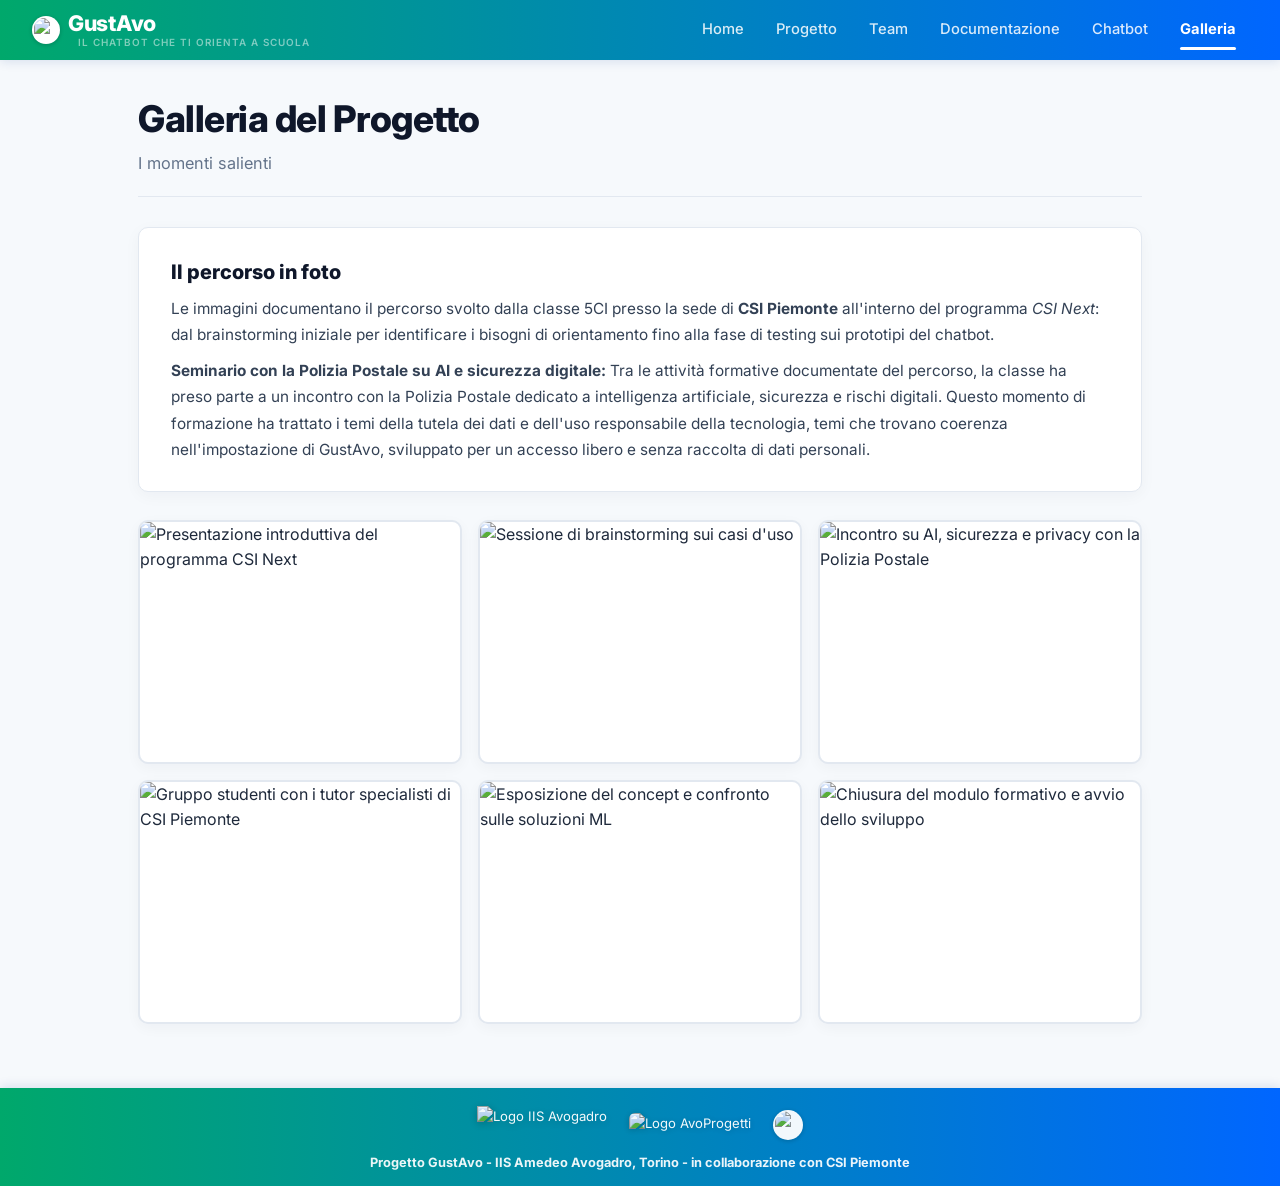
==== galleria.html @ 9d142e0d "aggiustamenti" ====
<!DOCTYPE html>
<html lang="it">

<head>
    <meta charset="UTF-8">
    <meta name="viewport" content="width=device-width, initial-scale=1.0">
    <title>Galleria — GustAvo · IIS Avogadro</title>
    <link rel="preconnect" href="https://fonts.googleapis.com">
    <link rel="preconnect" href="https://fonts.gstatic.com" crossorigin>
    <link href="https://fonts.googleapis.com/css2?family=Inter:wght@400;500;600;700;800&display=swap" rel="stylesheet">
    <link rel="icon" type="image/png" href="assets/img/gustavo_icon.png">
    <link rel="apple-touch-icon" href="assets/img/gustavo_icon.png">
    <link rel="stylesheet" href="assets/css/style.css?v=2.2">
    <script src="assets/js/main.js" defer></script>
</head>

<body>

    <!-- NAVBAR UFFICIALE GUSTAVO -->
    <header>
        <nav class="navbar">
            <a href="index.html" class="logo-link">
                <img src="assets/img/gustavo_icon.png" alt="Logo GustAvo" class="nav-logo-icon">
                <span class="logo-testo">
                    <span class="logo-nome">GustAvo</span>
                    <span class="logo-motto">Il chatbot che ti orienta a scuola</span>
                </span>
            </a>

            <ul class="nav-links">
                <li><a href="index.html">Home</a></li>
                <li><a href="progetto.html">Progetto</a></li>
                <li><a href="team.html">Team</a></li>
                <li><a href="documentazione.html">Documentazione</a></li>
                <li><a href="chatbot.html">Chatbot</a></li>
                <li><a href="galleria.html" class="active">Galleria</a></li>
            </ul>

            <button class="hamburger" id="hamburger" aria-label="Menu di navigazione" aria-expanded="false">
                <span></span><span></span><span></span>
            </button>
        </nav>

        <!-- MENU MOBILE TOUCH-FRIENDLY -->
        <nav class="nav-mobile" id="navMobile" aria-hidden="true">
            <a href="index.html">Home</a>
            <a href="progetto.html">Progetto</a>
            <a href="team.html">Team</a>
            <a href="documentazione.html">Documentazione</a>
            <a href="chatbot.html">Chatbot</a>
            <a href="galleria.html" class="active">Galleria</a>
        </nav>
    </header>

    <!-- MAIN CONTENT -->
    <main class="page-wrapper">
        <div class="container">

            <header class="page-header">
                <h1 class="titolo-pagina">Galleria del Progetto</h1>
                <p class="sottotitolo">
                    I momenti salienti 
                </p>
            </header>

            <!-- CONTESTO: CSI E POLIZIA POSTALE -->
            <section class="gallery-intro-box card-panel">
                <h2>Il percorso in foto</h2>
                <p>
                    Le immagini documentano il percorso svolto dalla classe 5CI presso la sede di <strong>CSI
                        Piemonte</strong> all'interno del programma <em>CSI Next</em>: dal brainstorming iniziale per
                    identificare i bisogni di orientamento fino alla fase di testing sui prototipi del chatbot.
                </p>
                <p>
                    <strong>Seminario con la Polizia Postale su AI e sicurezza digitale:</strong> Tra le attività
                    formative documentate del percorso, la classe ha preso parte a un incontro con la Polizia Postale
                    dedicato a intelligenza artificiale, sicurezza e rischi digitali. Questo momento di formazione ha
                    trattato i temi della tutela dei dati e dell'uso responsabile della tecnologia, temi che trovano
                    coerenza nell'impostazione di GustAvo, sviluppato per un accesso libero e senza raccolta di dati
                    personali.
                </p>
            </section>

            <!-- GRIGLIA FOTO CON LIGHTBOX -->  
            <section class="gallery-editorial-grid">
                <article class="gallery-card">
                    <img src="assets/img/galleria/foto_galleria_1.jpg"
                        alt="Presentazione introduttiva del programma CSI Next" loading="lazy">

                </article>

                <article class="gallery-card">
                    <img src="assets/img/galleria/foto_galleria_2.jpg" alt="Sessione di brainstorming sui casi d'uso"
                        loading="lazy">

                </article>

                <article class="gallery-card">
                    <img src="assets/img/galleria/foto_galleria_3.jpg"
                        alt="Incontro su AI, sicurezza e privacy con la Polizia Postale" loading="lazy">

                </article>

                <article class="gallery-card">
                    <img src="assets/img/galleria/foto_galleria_4.jpg"
                        alt="Gruppo studenti con i tutor specialisti di CSI Piemonte" loading="lazy">

                </article>

                <article class="gallery-card">
                    <img src="assets/img/galleria/foto_galleria_5.jpg"
                        alt="Esposizione del concept e confronto sulle soluzioni ML" loading="lazy">

                </article>

                <article class="gallery-card">
                    <img src="assets/img/galleria/foto_galleria_6.jpg"
                        alt="Chiusura del modulo formativo e avvio dello sviluppo" loading="lazy">

                </article>
            </section>

        </div>
    </main>

    <!-- LIGHTBOX MODAL -->
    <div class="lightbox-modal" id="lightbox" role="dialog" aria-modal="true" aria-label="Visualizzatore immagini">
        <button class="lightbox-close-btn" id="lightboxClose" aria-label="Chiudi visualizzatore">&times;</button>
        <img id="lightboxImg" src="" alt="Foto ingrandita">
    </div>

    <!-- FOOTER ISTITUZIONALE CON LOGHI UFFICIALI -->
    <footer class="footer">
        <div class="container footer-container">
            <div class="footer-logos">
                <a href="https://www.itisavogadro.it" target="_blank" rel="noopener noreferrer" class="footer-logo-link"
                    title="Istituto Tecnico Amedeo Avogadro — Torino">
                    <img src="assets/img/logo_avogadro.png" alt="Logo IIS Avogadro" class="footer-logo-avo">
                </a>
                <a href="https://avoprogetti.it" target="_blank" rel="noopener noreferrer" class="footer-logo-link"
                    title="Piattaforma AvoProgetti">
                    <img src="assets/img/logo_avoprogetti.jpeg" alt="Logo AvoProgetti" class="footer-logo-avoprogetti">
                </a>
                <a href="index.html" class="footer-logo-link" title="GustAvo Chatbot">
                    <img src="assets/img/gustavo_icon.png" alt="Logo GustAvo" class="footer-logo-gustavo">
                </a>
            </div>

            <div class="footer-info">
                <p class="footer-credits">
                    <strong>
                        Progetto GustAvo - IIS Amedeo Avogadro, Torino - in collaborazione con CSI Piemonte
                    </strong>
                </p>
            </div>
        </div>
    </footer>

</body>

</html>
---- assets/css/style.css ----
/* ==========================================================================
   GustAvo — Portale Ufficiale del Progetto
   IIS Amedeo Avogadro, Torino · Classe 5CI
   Design editoriale, moderno, tecnologico e autentico
   ========================================================================== */

/* --------------------------------------------------------------------------
   1. Reset & Setup Globale
   -------------------------------------------------------------------------- */
*,
*::before,
*::after {
    box-sizing: border-box;
    margin: 0;
    padding: 0;
    -webkit-user-select: none;
    -moz-user-select: none;
    -ms-user-select: none;
    user-select: none;
    -webkit-tap-highlight-color: transparent;
}

::selection {
    background: transparent;
    color: inherit;
}

::-moz-selection {
    background: transparent;
    color: inherit;
}

html {
    font-size: 16px;
    scroll-behavior: smooth;
    -webkit-font-smoothing: antialiased;
    /* clip invece di hidden: evita scrollbar orizzontale senza rompere position:sticky */
    overflow-x: clip;
}

body {
    font-family: "Inter", -apple-system, BlinkMacSystemFont, "Segoe UI", Roboto, sans-serif;
    background-color: #f6f9fc;
    color: #1e293b;
    line-height: 1.6;
    min-height: 100vh;
    display: flex;
    flex-direction: column;
    width: 100%;
}

main {
    flex: 1;
    width: 100%;
}

a,
[role="link"] {
    color: inherit;
    text-decoration: none;
    cursor: pointer;
    -webkit-user-select: none;
    user-select: none;
}

img {
    display: block;
    max-width: 100%;
    height: auto;
    -webkit-user-drag: none;
    -webkit-user-select: none;
    user-select: none;
}

/* --------------------------------------------------------------------------
   2. Variabili & Palette dell'Avogadro
   -------------------------------------------------------------------------- */
:root {
    --brand-green: #00a86b;
    --brand-blue: #0066ff;
    --brand-dark: #0f172a;
    --brand-gradient: linear-gradient(90deg, #00a86b 0%, #0066ff 100%);

    --bg-page: #f8fafc;
    --bg-surface: #ffffff;
    --border-subtle: #e2e8f0;
    --border-card: #cbd5e1;

    --text-heading: #0f172a;
    --text-body: #334155;
    --text-muted: #64748b;

    --max-w: 1060px;
    --radius-sm: 6px;
    --radius-md: 10px;
    --radius-lg: 16px;
    --nav-height: 60px;
}

/* --------------------------------------------------------------------------
   3. Layout & Contenitori
   -------------------------------------------------------------------------- */
.container {
    width: 100%;
    max-width: var(--max-w);
    margin: 0 auto;
    padding: 0 28px;
}

.page-wrapper {
    padding: 36px 0 64px;
}

.page-header {
    margin-bottom: 30px;
    padding-bottom: 20px;
    border-bottom: 1px solid var(--border-subtle);
}

.titolo-pagina {
    font-size: clamp(1.75rem, 3vw, 2.3rem);
    font-weight: 800;
    letter-spacing: -0.5px;
    line-height: 1.25;
    color: var(--text-heading);
    margin-bottom: 8px;
}

.sottotitolo {
    font-size: 1.02rem;
    color: var(--text-muted);
    max-width: 680px;
    line-height: 1.6;
}

/* --------------------------------------------------------------------------
   4. Navbar
   -------------------------------------------------------------------------- */
/* Sticky wrapper — applicato solo all'header principale del sito */
body>header {
    position: sticky;
    top: 0;
    z-index: 1000;
    width: 100%;
}

.navbar {
    width: 100%;
    height: var(--nav-height);
    background: var(--brand-gradient);
    padding: 0 32px;
    display: flex;
    align-items: center;
    justify-content: space-between;
    box-shadow: 0 2px 10px rgba(0, 50, 140, 0.12);
}

.logo-link {
    font-weight: 800;
    font-size: 1.35rem;
    color: #ffffff;
    letter-spacing: -0.3px;
    text-decoration: none;
    display: inline-flex;
    align-items: center;
    gap: 8px;   
}

.nav-logo-icon {
    width: 28px;
    height: 28px;
    border-radius: 50%;
    object-fit: cover;
    background: #ffffff;
    padding: 1.5px;
    box-shadow: 0 1px 4px rgba(0, 0, 0, 0.2);
}

.logo-testo {
    display: flex;
    flex-direction: column;
    justify-content: center;
    line-height: 1;
}

.logo-nome {
    font-size: 1.35rem;
    font-weight: 800;
    letter-spacing: -0.3px;
    line-height: 1.05;
}

.logo-motto {
    margin-left: 10px;
    margin-top: 3px;
    font-size: 0.62rem;
    font-weight: 600;   
    letter-spacing: 1px;
    line-height: 1;
    text-transform: uppercase;
    color: rgba(243, 250, 245, 0.52);
    white-space: nowrap;
}
.nav-links {
    list-style: none;
    display: flex;
    align-items: center;
    gap: 8px;
    height: 100%;
}

.nav-links li {
    height: 100%;
    display: flex;
    align-items: center;
}

.nav-links a {
    position: relative;
    color: rgba(255, 255, 255, 0.85);
    font-size: 0.92rem;
    font-weight: 500;
    padding: 0 12px;
    height: 100%;
    display: flex;
    align-items: center;
    transition: color 160ms ease;
    text-decoration: none;
}

.nav-links a:hover {
    color: #ffffff;
}

/* Barra animata sotto le voci dell'header (compare piano piano) */
.nav-links a::after {
    content: "";
    position: absolute;
    bottom: 10px;
    left: 12px;
    right: 12px;
    height: 3px;
    background-color: #ffffff;
    border-radius: 2px;
    transform: scaleX(0);
    transform-origin: center;
    opacity: 0;
    transition: transform 0.32s cubic-bezier(0.25, 1, 0.5, 1), opacity 0.25s ease;
}

.nav-links a:hover::after {
    transform: scaleX(1);
    opacity: 0.75;
}

/* Pagina attiva: compare piano piano con animazione fluida */
.nav-links a.active {
    color: #ffffff;
    font-weight: 700;
}

.nav-links a.active::after {
    transform: scaleX(1);
    opacity: 1;
    animation: navUnderlineGrow 0.4s cubic-bezier(0.25, 1, 0.5, 1) forwards;
}

@keyframes navUnderlineGrow {
    0% {
        transform: scaleX(0);
        opacity: 0;
    }

    100% {
        transform: scaleX(1);
        opacity: 1;
    }
}

/* Hamburger */
.hamburger {
    display: none;
    flex-direction: column;
    justify-content: center;
    gap: 5px;
    width: 32px;
    height: 32px;
    background: none;
    border: none;
    cursor: pointer;
    padding: 2px;
}

.hamburger span {
    display: block;
    width: 22px;
    height: 2px;
    background: #ffffff;
    border-radius: 2px;
    transition: transform 220ms ease, opacity 220ms ease;
}

.hamburger.aperto span:nth-child(1) {
    transform: translateY(7px) rotate(45deg);
}

.hamburger.aperto span:nth-child(2) {
    opacity: 0;
}

.hamburger.aperto span:nth-child(3) {
    transform: translateY(-7px) rotate(-45deg);
}

.nav-mobile {
    display: none;
    flex-direction: column;
    background: linear-gradient(160deg, #009e64, #0059de);
    padding: 8px 16px 16px;
    position: absolute;
    top: 100%;
    left: 0;
    right: 0;
    width: 100%;
    z-index: 1001;
    box-shadow: 0 14px 28px rgba(0, 30, 80, 0.25);
}

.nav-mobile.visibile {
    display: flex;
}

.nav-mobile a {
    padding: 12px 18px;
    font-size: 0.95rem;
    font-weight: 500;
    color: rgba(255, 255, 255, 0.9);
    border-radius: 4px;
    margin-bottom: 2px;
    text-decoration: none;
    display: block;
}

.nav-mobile a.active {
    color: #ffffff;
    font-weight: 700;
    text-decoration: underline;
    text-underline-offset: 6px;
    text-decoration-thickness: 2px;
    background: transparent;
}

/* --------------------------------------------------------------------------
   5. Pulsanti
   -------------------------------------------------------------------------- */
.btn {
    display: inline-flex;
    align-items: center;
    justify-content: center;
    gap: 8px;
    padding: 11px 24px;
    border-radius: var(--radius-sm);
    font-size: 0.92rem;
    font-weight: 600;
    cursor: pointer;
    transition: box-shadow 0.3s cubic-bezier(0.2, 0.8, 0.2, 1),
        filter 0.25s ease,
        border-color 0.25s ease,
        background 0.25s ease;
    border: none;
    text-decoration: none;
    position: relative;
}

.btn:hover {
    /* Nessun movimento/saltello */
    transform: none;
}

.btn-primario {
    background: var(--brand-gradient);
    color: #ffffff;
    box-shadow: 0 4px 14px rgba(0, 102, 255, 0.24);
}

.btn-primario:hover {
    box-shadow: 0 12px 28px rgba(0, 80, 220, 0.38);
    filter: brightness(1.06) contrast(1.02);
}

.btn-bordo {
    background: #ffffff;
    color: var(--text-heading);
    border: 2px solid var(--border-card);
    box-shadow: 0 2px 6px rgba(0, 20, 60, 0.04);
}

.btn-bordo:hover {
    border-color: transparent;
    background: linear-gradient(#ffffff, #ffffff) padding-box, var(--brand-gradient) border-box;
    box-shadow: 0 10px 24px rgba(0, 50, 140, 0.16);
    color: var(--text-heading);
}

.btn-group {
    display: flex;
    flex-wrap: wrap;
    align-items: center;
    gap: 12px;
}

/* --------------------------------------------------------------------------
   6. Homepage: Hero Editoriale & Layout Asimmetrico
   -------------------------------------------------------------------------- */
.hero-editorial {
    padding: 48px 0 56px;
}

.hero-grid {
    display: grid;
    grid-template-columns: 1.05fr 0.95fr;
    gap: 40px;
    align-items: center;
}

.hero-title {
    font-size: clamp(2.3rem, 4.4vw, 3.3rem);
    font-weight: 800;
    letter-spacing: -1.3px;
    line-height: 1.12;
    color: var(--text-heading);
    margin-bottom: 8px;
}

.hero-subtitle {
    font-size: clamp(1.08rem, 2.2vw, 1.32rem);
    font-weight: 700;
    color: var(--brand-blue);
    margin-bottom: 16px;
    letter-spacing: -0.2px;
}

.hero-brand-name {
    background: var(--brand-gradient);
    -webkit-background-clip: text;
    background-clip: text;
    -webkit-text-fill-color: transparent;
    display: inline-block;
}

.hero-lead {
    font-size: 1.08rem;
    color: var(--text-body);
    line-height: 1.7;
    margin-bottom: 28px;
    max-width: 520px;
}

/* Link al sito della scuola dentro il testo dell'hero */

.link-scuola {
    color: var(--text-heading);
    font-weight: 700;
    text-decoration: none;
    padding: 0 4px;
    margin: 0 -4px;
    border-radius: 5px;

    /* sottolineatura con il gradiente del brand */
    background-image: var(--brand-gradient);
    background-repeat: no-repeat;
    background-position: 0 100%;
    background-size: 100% 3px;

    -webkit-box-decoration-break: clone;
    box-decoration-break: clone;
    transition: background-size 0.35s cubic-bezier(0.25, 1, 0.5, 1),
        color 0.25s ease;
}



.link-scuola:hover,
.link-scuola:focus-visible {
    background-size: 100% 100%;
    color: #ffffff;
    outline: none;
}

/* Composizione Visiva Fotografica Sovrapposta & Leggermente Inclinata (Senza Saltelli) */
.hero-composition {
    position: relative;
    width: 100%;
    min-height: 415px;
    margin: 10px 0;
}

.hero-photo {
    position: absolute;
    width: 84%;
    border-radius: var(--radius-md);
    overflow: hidden;
    background: #ffffff;
    padding: 3.5px;
    box-shadow: 0 10px 28px rgba(0, 30, 80, 0.14);
    cursor: pointer;
    transition: box-shadow 0.3s cubic-bezier(0.2, 0.8, 0.2, 1),
        z-index 0.2s ease;
}

/* Sfumatura del bordino identica all'header */
.hero-photo::before {
    content: '';
    position: absolute;
    inset: 0;
    border-radius: var(--radius-md);
    background: var(--brand-gradient);
    opacity: 0;
    transition: opacity 0.35s ease;
    z-index: 1;
}

/* Prima foto: in alto a sinistra, inclinata di -2.5 gradi */
.hero-photo:nth-child(1) {
    top: 0;
    left: 0;
    z-index: 1;
    transform: rotate(-2.5deg);
}

/* Seconda foto: in basso a destra, sovrapposta leggermente, inclinata di +2 gradi */
.hero-photo:nth-child(2) {
    bottom: 0;
    right: 0;
    z-index: 2;
    transform: rotate(2deg);
}

/* Al passaggio del mouse: NESSUN MOVIMENTO/SALTELLO.
   Feedback visivo raffinato: primo piano immediato, bordino con la sfumatura
   esatta dell'header (var(--brand-gradient)), ombra profonda e maggiore luminosità/nitidezza */
.hero-photo:hover {
    z-index: 10;
    box-shadow: 0 20px 46px rgba(0, 40, 100, 0.22);
}

.hero-photo:hover::before {
    opacity: 1;
}

.hero-photo img {
    position: relative;
    z-index: 2;
    width: 100%;
    aspect-ratio: 16 / 10;
    height: auto;
    object-fit: cover;
    object-position: center;
    display: block;
    border-radius: calc(var(--radius-md) - 3.5px);
    transition: filter 0.35s ease;
}

.hero-photo:hover img {
    filter: brightness(1.04) contrast(1.02);
}

/* --------------------------------------------------------------------------
   7. Homepage: Sezioni Modulari & Visuali (Zero Muri di Testo)
   -------------------------------------------------------------------------- */
.home-modular-section {
    padding: 38px 0;
}

.home-section-header {
    margin-bottom: 24px;
}

.home-section-title {
    font-size: clamp(1.4rem, 2.5vw, 1.85rem);
    font-weight: 800;
    color: var(--text-heading);
    letter-spacing: -0.4px;
    margin-bottom: 8px;
}

.home-section-subtitle {
    font-size: 0.98rem;
    color: var(--text-muted);
    max-width: 660px;
    line-height: 1.6;
}

/* Badge & Pill Tag Universale */
.badge-pill {
    display: inline-flex;
    align-items: center;
    gap: 6px;
    padding: 4px 12px;
    border-radius: 20px;
    font-size: 0.72rem;
    font-weight: 700;
    text-transform: uppercase;
    letter-spacing: 0.6px;
    background: rgba(0, 102, 255, 0.08);
    color: var(--brand-blue);
    margin-bottom: 8px;
    width: fit-content;
}

/* Quick Highlights Bar in Home */
.home-highlights-section {
    padding: 0 0 54px;
}

/* Sezioni di Contenuto Universali */
.content-section {
    margin-top: 50px;
}

.section-header {
    margin-bottom: 24px;
}

.section-title {
    font-size: clamp(1.4rem, 2.5vw, 1.85rem);
    font-weight: 800;
    color: var(--text-heading);
    letter-spacing: -0.4px;
    margin-bottom: 6px;
}

.section-subtitle {
    font-size: 0.96rem;
    color: var(--text-muted);
    max-width: 660px;
    line-height: 1.6;
    margin: 0;
}

/* --------------------------------------------------------------------------
   Design System Unificato: Card & Griglie Coerenti per Tutto il Sito
   -------------------------------------------------------------------------- */
.unified-cards-grid {
    display: grid;
    gap: 20px;
}

.unified-cards-grid.grid-3 {
    grid-template-columns: repeat(3, 1fr);
}

.unified-cards-grid.grid-4 {
    grid-template-columns: repeat(4, 1fr);
}

.unified-card {
    background: #ffffff;
    border: 2px solid var(--border-subtle);
    border-radius: var(--radius-md);
    padding: 24px 22px;
    box-shadow: 0 4px 16px rgba(0, 20, 60, 0.04);
    display: flex;
    flex-direction: column;
    transition: box-shadow 0.3s cubic-bezier(0.2, 0.8, 0.2, 1),
        border-color 0.25s ease,
        background 0.25s ease;
}

.unified-card:hover {
    border-color: transparent;
    background: linear-gradient(#ffffff, #ffffff) padding-box, var(--brand-gradient) border-box;
    box-shadow: 0 10px 26px rgba(0, 40, 100, 0.12);
}

.card-icon-box {
    width: 44px;
    height: 44px;
    border-radius: 10px;
    background: rgba(0, 102, 255, 0.08);
    color: var(--brand-blue);
    display: flex;
    align-items: center;
    justify-content: center;
    flex-shrink: 0;
    margin-bottom: 16px;
    transition: background 0.25s ease, color 0.25s ease;
}

.card-icon-box svg {
    width: 22px;
    height: 22px;
}

.unified-card:hover .card-icon-box {
    background: var(--brand-gradient);
    color: #ffffff;
}

.card-title {
    font-size: 1.05rem;
    font-weight: 700;
    color: var(--text-heading);
    margin-bottom: 8px;
    letter-spacing: -0.2px;
}

.card-desc {
    font-size: 0.88rem;
    color: var(--text-muted);
    line-height: 1.6;
    margin: 0;
}

.card-desc code {
    font-size: 0.82rem;
    padding: 2px 6px;
    background: #f1f5f9;
    border: 1px solid var(--border-subtle);
    border-radius: 4px;
    color: var(--brand-blue);
    font-weight: 600;
}

/* Aeroplanino di carta su Scopri il progetto (statico) */
.plane-icon {
    flex-shrink: 0;
}

@media (max-width: 992px) {
    .unified-cards-grid.grid-4 {
        grid-template-columns: repeat(2, 1fr);
    }
}

@media (max-width: 768px) {

    .unified-cards-grid.grid-3,
    .unified-cards-grid.grid-4 {
        grid-template-columns: 1fr;
        gap: 14px;
    }
}

/* Card Panel Generico Uniforme */
.card-panel {
    background: #ffffff;
    border: 1px solid var(--border-subtle);
    border-radius: var(--radius-md);
    padding: 28px 32px;
    box-shadow: 0 4px 16px rgba(0, 20, 60, 0.04);
}

/* 4. Split CTA: Progetto e Prova GustAvo */
.home-split-cta {
    display: grid;
    grid-template-columns: 1fr 1fr;
    gap: 20px;
    margin-top: 10px;
    margin-bottom: 20px;
}

.split-box {
    background: #ffffff;
    border: 1px solid var(--border-subtle);
    border-radius: var(--radius-md);
    padding: 28px 26px;
    box-shadow: 0 4px 16px rgba(0, 20, 60, 0.04);
    display: flex;
    flex-direction: column;
    justify-content: space-between;
}

.split-box.highlight {
    background: linear-gradient(135deg, rgba(0, 168, 107, 0.04) 0%, rgba(0, 102, 255, 0.07) 100%);
    border-color: rgba(0, 102, 255, 0.25);
}

.split-box h3 {
    font-size: 1.25rem;
    font-weight: 800;
    color: var(--text-heading);
    margin-bottom: 8px;
}

.split-box p {
    font-size: 0.94rem;
    color: var(--text-body);
    line-height: 1.6;
    margin-bottom: 22px;
}

/* --------------------------------------------------------------------------
   7. Pagina Progetto (Narrazione Visiva & Scheda Sintesi)
   -------------------------------------------------------------------------- */
.project-story {
    display: flex;
    flex-direction: column;
    gap: 28px;
}

.story-chapter {
    background: #ffffff;
    border: 1px solid var(--border-subtle);
    border-radius: var(--radius-md);
    padding: 28px 32px;
    box-shadow: 0 4px 16px rgba(0, 20, 60, 0.04);
}

.story-chapter h2 {
    font-size: 1.3rem;
    font-weight: 800;
    color: var(--text-heading);
    margin-bottom: 12px;
    letter-spacing: -0.3px;
}

.story-chapter p {
    font-size: 0.98rem;
    color: var(--text-body);
    line-height: 1.75;
    margin-bottom: 12px;
}

.story-chapter p:last-child {
    margin-bottom: 0;
}

/* Scheda di sintesi pulita ed essenziale */
.project-meta-grid {
    display: grid;
    grid-template-columns: repeat(2, 1fr);
    gap: 16px;
    margin-top: 18px;
    padding-top: 18px;
    border-top: 1px solid var(--border-subtle);
}

.meta-item {
    display: flex;
    flex-direction: column;
    gap: 2px;
}

.meta-label {
    font-size: 0.78rem;
    font-weight: 700;
    text-transform: uppercase;
    letter-spacing: 0.5px;
    color: var(--text-muted);
}

.meta-val {
    font-size: 0.94rem;
    font-weight: 600;
    color: var(--text-heading);
}

/* Pagina Progetto: Layout compatto con video centrato */
.project-page-wrapper {
    padding: 22px 0 42px;
}

.video-center-wrapper {
    display: flex;
    justify-content: center;
    align-items: center;
    width: 100%;
    margin: 0 auto;
}

/* Custom Sleek Video Player */
.custom-video-player {
    position: relative;
    width: 100%;
    max-width: 900px;
    margin: 0 auto;
    border-radius: var(--radius-md);
    overflow: hidden;
    background: #0f172a;
    box-shadow: 0 12px 36px rgba(0, 30, 80, 0.16);
    aspect-ratio: 16 / 9;
    user-select: none;
}

.custom-video-player video {
    width: 100%;
    height: 100%;
    display: block;
    object-fit: cover;
    cursor: pointer;
}

/* Pulsante centrale play: SOLO UN TRIANGOLO COLORATO (senza cerchio e senza blur) */
.video-big-play {
    position: absolute;
    inset: 0;
    margin: auto;
    width: 76px;
    height: 76px;
    background: transparent;
    border: none;
    display: flex;
    align-items: center;
    justify-content: center;
    cursor: pointer;
    box-shadow: none;
    transition: transform 200ms ease, opacity 240ms ease;
    z-index: 10;
    padding: 0;
}

.video-big-play svg.play-triangle-svg {
    width: 76px;
    height: 76px;
    display: block;
    transition: transform 200ms ease;
    filter: none;
}

.video-big-play:hover svg.play-triangle-svg {
    transform: scale(1.12);
    filter: none;
}

.custom-video-player.playing .video-big-play {
    opacity: 0;
    pointer-events: none;
    transform: scale(0.85);
}

/* Barra controlli sovrimpressa */
.video-controls-overlay {
    position: absolute;
    bottom: 0;
    left: 0;
    right: 0;
    padding: 24px 18px 12px;
    background: linear-gradient(to top, rgba(15, 23, 42, 0.95) 0%, rgba(15, 23, 42, 0.5) 65%, transparent 100%);
    display: flex;
    flex-direction: column;
    gap: 8px;
    transition: opacity 250ms ease, transform 250ms ease;
    z-index: 20;
}

.custom-video-player.playing.hide-controls .video-controls-overlay {
    opacity: 0;
    transform: translateY(8px);
    pointer-events: none;
}

/* Timeline scrubber (fluido e immediato) */
.video-timeline {
    width: 100%;
    height: 6px;
    background: rgba(255, 255, 255, 0.25);
    border-radius: 4px;
    cursor: pointer;
    position: relative;
    transition: height 120ms ease;
    touch-action: none;
}

.video-timeline:hover,
.video-timeline.scrubbing {
    height: 8px;
}

.video-timeline-progress {
    height: 100%;
    width: 0%;
    background: var(--brand-gradient);
    border-radius: 4px;
    position: relative;
    transition: none;
    /* Nessun ritardo per seguire il cursore in tempo reale */
}

.video-timeline-progress::after {
    content: "";
    position: absolute;
    right: -6px;
    top: 50%;
    transform: translateY(-50%) scale(0);
    width: 14px;
    height: 14px;
    border-radius: 50%;
    background: #ffffff;
    box-shadow: 0 1px 6px rgba(0, 0, 0, 0.4);
    transition: transform 120ms ease;
    pointer-events: none;
}

.video-timeline:hover .video-timeline-progress::after,
.video-timeline.scrubbing .video-timeline-progress::after {
    transform: translateY(-50%) scale(1);
}

/* Riga pulsanti controlli */
.video-controls-row {
    display: flex;
    align-items: center;
    justify-content: space-between;
}

.video-controls-left,
.video-controls-right {
    display: flex;
    align-items: center;
    gap: 12px;
}

.video-ctrl-btn {
    background: none;
    border: none;
    cursor: pointer;
    color: #ffffff;
    display: flex;
    align-items: center;
    justify-content: center;
    padding: 4px;
    border-radius: 4px;
    transition: color 140ms ease, transform 140ms ease;
}

.video-ctrl-btn:hover {
    color: #38bdf8;
    transform: scale(1.08);
}

.video-ctrl-btn svg {
    width: 20px;
    height: 20px;
    fill: currentColor;
}

.video-time-display {
    font-size: 0.8rem;
    font-weight: 500;
    color: rgba(255, 255, 255, 0.9);
    font-variant-numeric: tabular-nums;
}

.volume-slider-wrap {
    display: flex;
    align-items: center;
    gap: 6px;
}

.volume-range {
    -webkit-appearance: none;
    appearance: none;
    width: 64px;
    height: 5px;
    border-radius: 3px;
    background: linear-gradient(to right, #00a86b 0%, #0066ff var(--vol-fill, 100%), rgba(255, 255, 255, 0.25) var(--vol-fill, 100%));
    outline: none;
    cursor: pointer;
}

.volume-range::-webkit-slider-thumb {
    -webkit-appearance: none;
    width: 12px;
    height: 12px;
    border-radius: 50%;
    background: #ffffff;
    box-shadow: 0 1px 4px rgba(0, 0, 0, 0.35);
    cursor: pointer;
}

.volume-range::-moz-range-thumb {
    width: 12px;
    height: 12px;
    border-radius: 50%;
    background: #ffffff;
    box-shadow: 0 1px 4px rgba(0, 0, 0, 0.35);
    cursor: pointer;
    border: none;
}

.volume-range::-moz-range-progress {
    background: var(--brand-gradient);
    height: 5px;
    border-radius: 3px;
}

/* --------------------------------------------------------------------------
   8. Documentazione (Struttura Chiara & Confronto Tecnico dal PDF)
   -------------------------------------------------------------------------- */
.doc-section {
    background: #ffffff;
    border: 1px solid var(--border-subtle);
    border-radius: var(--radius-md);
    padding: 32px 36px;
    margin-bottom: 28px;
    box-shadow: 0 4px 16px rgba(0, 20, 60, 0.04);
}

.doc-section h2 {
    font-size: 1.35rem;
    font-weight: 800;
    color: var(--text-heading);
    margin-bottom: 12px;
}

.doc-section p {
    font-size: 0.98rem;
    color: var(--text-body);
    line-height: 1.75;
    margin-bottom: 12px;
}

.doc-section p:last-child {
    margin-bottom: 0;
}

/* Griglia Comparativa per le 3 Soluzioni (Dal PDF Slide 33) */
.solutions-grid {
    display: grid;
    grid-template-columns: repeat(3, 1fr);
    gap: 16px;
    margin-top: 20px;
}

.solution-card {
    background: #f8fafc;
    border: 1px solid var(--border-subtle);
    border-radius: var(--radius-sm);
    padding: 20px;
}

.solution-card h3 {
    font-size: 1.05rem;
    font-weight: 700;
    color: var(--text-heading);
    margin-bottom: 8px;
}

.solution-card p {
    font-size: 0.88rem;
    color: var(--text-body);
    line-height: 1.55;
    margin-bottom: 0;
}

/* Snippet JSON perfettamente integrato e senza barre di scorrimento */
.code-preview {
    margin-top: 18px;
    width: 100%;
    background: #0f172a;
    border-radius: var(--radius-md);
    padding: 18px 22px;
    border: 1px solid #1e293b;
    box-sizing: border-box;
    overflow: hidden;
}

.code-preview pre {
    margin: 0;
    font-family: "SF Mono", Consolas, Menlo, monospace;
    font-size: 0.85rem;
    line-height: 1.6;
    color: #e2e8f0;
    white-space: pre-wrap;
    word-break: break-word;
    overflow: hidden;
    scrollbar-width: none;
    -ms-overflow-style: none;
}

.code-preview pre::-webkit-scrollbar {
    display: none;
}

.code-preview .k {
    color: #38bdf8;
}

.code-preview .s {
    color: #86efac;
}

.code-preview .p {
    color: #94a3b8;
}

/* --------------------------------------------------------------------------
   9. Chatbot (Integrazione Iframe Pulita, Reattiva & Bloccata al Viewport)
   -------------------------------------------------------------------------- */
html.chatbot-page-html,
body.chatbot-page {
    height: 100%;
    height: -webkit-fill-available;
    height: 100dvh;
    min-height: 0 !important;
    max-height: 100dvh;
    margin: 0;
    padding: 0;
    overflow: hidden;
}

body.chatbot-page {
    display: flex;
    flex-direction: column;
    width: 100%;
    max-width: 100vw;
    background-color: #f6f9fc;
}

body.chatbot-page>header {
    flex: 0 0 auto;
    width: 100%;
}

.chatbot-main {
    flex: 1 1 0%;
    min-height: 0;
    display: flex;
    flex-direction: column;
    width: 100%;
    max-width: 100vw;
    overflow: hidden;
    position: relative;
}

.chatbot-iframe-box {
    flex: 1 1 0%;
    width: 100%;
    max-width: 100vw;
    min-height: 0;
    position: relative;
    border: none;
    overflow: hidden;
    background: #ffffff;
}

.chatbot-iframe {
    position: absolute;
    top: 0;
    left: 0;
    width: 100%;
    height: 100%;
    border: none;
    display: block;
    background: #ffffff;
}

.chatbot-direct-bar {
    flex: 0 0 auto;
    background: #ffffff;
    border-top: 1px solid var(--border-subtle);
    padding: 7px 18px;
    padding-bottom: max(7px, env(safe-area-inset-bottom, 7px));
    font-size: 0.76rem;
    color: var(--text-muted);
    display: flex;
    flex-direction: row;
    flex-wrap: wrap;
    align-items: center;
    justify-content: space-between;
    gap: 8px;
    width: 100%;
    max-width: 100vw;
    box-sizing: border-box;
    z-index: 30;
    position: relative;
    box-shadow: 0 -1px 4px rgba(0, 0, 0, 0.03);
}

.chatbot-direct-bar a {
    color: var(--brand-blue);
    font-weight: 600;
    text-decoration: underline;
    white-space: nowrap;
}

.chatbot-direct-bar .chatbot-bar-note {
    color: var(--text-body);
    font-weight: 500;
}

@media (max-width: 640px) {
    .chatbot-direct-bar {
        padding: 6px 12px;
        padding-bottom: max(6px, env(safe-area-inset-bottom, 6px));
        font-size: 0.72rem;
        display: flex;
        flex-direction: row;
        flex-wrap: wrap;
        align-items: center;
        justify-content: center;
        text-align: center;
        gap: 4px 10px;
        background: #f8fafc;
        border-top: 1px solid var(--border-subtle);
    }

    .chatbot-direct-bar .chatbot-bar-note {
        display: inline-block;
        color: var(--text-body);
        font-weight: 500;
    }

    .chatbot-direct-bar a {
        white-space: nowrap;
    }
}

/* --------------------------------------------------------------------------
   10. Galleria & Lightbox
   -------------------------------------------------------------------------- */
.gallery-intro-box {
    background: #ffffff;
    border: 1px solid var(--border-subtle);
    border-radius: var(--radius-md);
    padding: 28px 32px;
    margin-bottom: 28px;
    box-shadow: 0 4px 16px rgba(0, 20, 60, 0.04);
}

.gallery-intro-box h2 {
    font-size: 1.25rem;
    font-weight: 800;
    color: var(--text-heading);
    margin-bottom: 8px;
}

.gallery-intro-box p {
    font-size: 0.96rem;
    color: var(--text-body);
    line-height: 1.7;
    margin-bottom: 10px;
}

.gallery-intro-box p:last-child {
    margin-bottom: 0;
}

.gallery-editorial-grid {
    display: grid;
    grid-template-columns: repeat(3, 1fr);
    gap: 16px;
}

.gallery-card {
    display: flex;
    flex-direction: column;
    height: 100%;
    position: relative;
    border-radius: var(--radius-md);
    overflow: hidden;
    background: #ffffff;
    border: 2px solid var(--border-subtle);
    box-shadow: 0 4px 14px rgba(0, 20, 60, 0.04);
    cursor: pointer;
    transition: box-shadow 0.3s cubic-bezier(0.2, 0.8, 0.2, 1),
        border-color 0.25s ease,
        background 0.25s ease;
}

.gallery-card:hover {
    border-color: transparent;
    background: linear-gradient(#ffffff, #ffffff) padding-box, var(--brand-gradient) border-box;
    box-shadow: 0 14px 30px rgba(0, 40, 100, 0.14);
}


.gallery-card img {
    width: 100%;
    aspect-ratio: 4 / 3;
    object-fit: cover;
    display: block;
    flex-shrink: 0;
    border-radius: calc(var(--radius-md) - 2px) calc(var(--radius-md) - 2px) 0 0;
    transition: filter 0.35s ease;
}

.gallery-card:hover img {
    filter: brightness(1.04) contrast(1.02);
}

.gallery-caption {
    flex: 1 1 auto;
    display: flex;
    align-items: center;
    padding: 10px 14px;
    font-size: 0.82rem;
    color: var(--text-body);
    line-height: 1.45;
    background: #ffffff;
    border-top: 1px solid var(--border-subtle);
    border-radius: 0 0 calc(var(--radius-md) - 2px) calc(var(--radius-md) - 2px);
}

.lightbox-modal {
    display: none;
    position: fixed;
    inset: 0;
    z-index: 9999;
    background: rgba(15, 23, 42, 0.92);
    align-items: center;
    justify-content: center;
    padding: 20px;
}

.lightbox-modal.attivo {
    display: flex;
}

.lightbox-modal img {
    max-width: 90vw;
    max-height: 85vh;
    border-radius: var(--radius-sm);
    object-fit: contain;
}

.lightbox-close-btn {
    position: fixed;
    top: 20px;
    right: 24px;
    background: rgba(255, 255, 255, 0.15);
    border: 1px solid rgba(255, 255, 255, 0.25);
    color: #ffffff;
    font-size: 1.4rem;
    width: 40px;
    height: 40px;
    border-radius: 50%;
    display: flex;
    align-items: center;
    justify-content: center;
    cursor: pointer;
}

/* --------------------------------------------------------------------------
   11. Footer Istituzionale con Loghi Ufficiali (AVO, AvoProgetti, GustAvo)
   -------------------------------------------------------------------------- */
.footer {
    background: var(--brand-gradient);
    color: #ffffff;
    padding: 18px 20px 14px;
    border-top: none;
    box-shadow: 0 -2px 10px rgba(0, 50, 140, 0.12);
    font-size: 0.82rem;
    margin-top: auto;
}

.footer-container {
    display: flex;
    flex-direction: column;
    align-items: center;
    text-align: center;
    gap: 10px;
}

.footer-logos {
    display: flex;
    align-items: center;
    justify-content: center;
    gap: 22px;
    flex-wrap: wrap;
    width: 100%;
}

.footer-logo-link {
    display: inline-flex;
    align-items: center;
    justify-content: center;
    transition: transform 0.2s ease, opacity 0.2s ease;
    opacity: 0.95;
}

.footer-logo-link:hover {
    transform: translateY(-2px);    
    opacity: 1;
}

.footer-logo-avo {
    height: 38px;
    width: auto;
    object-fit: contain;
    filter: drop-shadow(0 2px 4px rgba(0, 0, 0, 0.22));
}   

.footer-logo-avoprogetti {
    height: 24px;
    width: auto;
    object-fit: contain;
    border-radius: 6px;
    filter: drop-shadow(0 1px 3px rgba(0, 0, 0, 0.2));
    
}

.footer-logo-gustavo {
    width: 30px;
    height: 30px;
    border-radius: 50%;
    object-fit: cover;
    background: #ffffff;
    padding: 1.5px;
    box-shadow: 0 1px 5px rgba(0, 0, 0, 0.2);
}

.footer-info {
    display: flex;
    flex-direction: column;
    align-items: center;
    gap: 4px;
}

.footer-credits {
    font-size: 0.8rem;
    color: rgba(255, 255, 255, 0.92);
    line-height: 1.4;
    margin: 0;
}

/* --------------------------------------------------------------------------
   12. Responsive Breakpoints (Sistema Fluid & Reactive Completo)
   -------------------------------------------------------------------------- */
@media (max-width: 992px) {
    .container {
        padding: 0 24px;
    }

    .hero-grid {
        grid-template-columns: 1fr;
        gap: 36px;
    }

    .hero-composition {
        max-width: 560px;
        margin: 16px auto 0;
    }

    .flow-pipeline-grid {
        grid-template-columns: 1fr;
    }

    .how-cards-grid {
        grid-template-columns: repeat(2, 1fr);
    }

    .home-split-cta {
        grid-template-columns: 1fr;
    }

    .solutions-grid {
        grid-template-columns: 1fr;
    }

    .project-meta-grid {
        grid-template-columns: 1fr;
    }

    .gallery-editorial-grid {
        grid-template-columns: repeat(2, 1fr);
    }
}

@media (max-width: 768px) {
    .nav-links {
        display: none;
    }

    .hamburger {
        display: flex;
    }

    .navbar {
        padding: 0 18px;
    }

    .page-wrapper {
        padding: 24px 0 44px;
    }

    .page-header {
        margin-bottom: 20px;
        padding-bottom: 14px;
    }

    .titolo-pagina {
        font-size: clamp(1.5rem, 5vw, 1.85rem);
        margin-bottom: 6px;
    }

    .sottotitolo {
        font-size: 0.90rem;
        line-height: 1.5;
    }

    .hero-editorial {
        padding: 28px 0 32px;
    }

    .hero-grid {
        gap: 24px;
    }

    .hero-title {
        font-size: clamp(1.9rem, 6vw, 2.3rem);
        margin-bottom: 4px;
    }

    .hero-subtitle {
        font-size: 1.05rem;
        margin-bottom: 10px;
    }

    .hero-lead {
        font-size: 0.94rem;
        line-height: 1.55;
        margin-bottom: 20px;
    }

    .hero-composition {
        min-height: 240px;
        max-width: 440px;
        margin: 8px auto 0;
    }

    .content-section {
        margin-top: 32px;
    }

    .section-header {
        margin-bottom: 16px;
    }

    .section-title {
        font-size: clamp(1.25rem, 4vw, 1.5rem);
        margin-bottom: 4px;
    }

    .section-subtitle {
        font-size: 0.88rem;
        line-height: 1.5;
    }

    .home-highlights-section {
        padding: 0 0 36px;
    }

    .unified-cards-grid {
        gap: 12px;
    }

    /* Card orizzontali compatte: icona a sinistra, testo a destra per dimezzare l'ingombro */
    .unified-card {
        flex-direction: row;
        align-items: flex-start;
        gap: 14px;
        padding: 16px 16px;
    }

    .card-icon-box {
        margin-bottom: 0;
        width: 38px;
        height: 38px;
        border-radius: 8px;
        flex-shrink: 0;
    }

    .card-icon-box svg {
        width: 19px;
        height: 19px;
    }

    .card-content {
        display: flex;
        flex-direction: column;
    }

    .card-title {
        font-size: 0.98rem;
        margin-bottom: 4px;
    }

    .card-desc {
        font-size: 0.84rem;
        line-height: 1.48;
    }

    .story-chapter,
    .doc-section,
    .highlight-box {
        padding: 20px 16px;
    }

    .gallery-intro-box {
        padding: 20px 16px;
        margin-bottom: 20px;
    }
}

@media (max-width: 580px) {
    .container {
        padding: 0 16px;
    }

    .navbar {
        padding: 0 16px;
    }

    .page-wrapper {
        padding: 20px 0 36px;
    }

    .page-header {
        margin-bottom: 16px;
        padding-bottom: 12px;
    }

    .titolo-pagina {
        font-size: 1.55rem;
    }

    .sottotitolo {
        font-size: 0.86rem;
        line-height: 1.45;
    }

    .hero-editorial {
        padding: 20px 0 24px;
    }

    .hero-title {
        font-size: 1.95rem;
    }

    .hero-subtitle {
        font-size: 0.98rem;
        margin-bottom: 8px;
    }

    .hero-lead {
        font-size: 0.88rem;
        line-height: 1.5;
        margin-bottom: 16px;
    }

    .hero-composition {
        min-height: 195px;
        max-width: 320px;
        margin: 6px auto 0;
    }

    .hero-photo {
        width: 85%;
    }

    .btn-group {
        display: flex;
        flex-direction: row;
        flex-wrap: wrap;
        gap: 10px;
        width: 100%;
    }

    .btn-group .btn {
        flex: 1 1 calc(50% - 5px);
        padding: 10px 12px;
        font-size: 0.84rem;
        justify-content: center;
        min-width: 130px;
    }

    .content-section {
        margin-top: 26px;
    }

    .section-header {
        margin-bottom: 12px;
    }

    .section-title {
        font-size: 1.25rem;
    }

    .section-subtitle {
        font-size: 0.84rem;
    }

    .unified-cards-grid {
        gap: 10px;
    }

    .unified-card {
        padding: 14px 13px;
        gap: 12px;
        border-width: 1.5px;
    }

    .card-icon-box {
        width: 34px;
        height: 34px;
        border-radius: 8px;
    }

    .card-icon-box svg {
        width: 17px;
        height: 17px;
    }

    .card-title {
        font-size: 0.92rem;
        margin-bottom: 3px;
    }

    .card-desc {
        font-size: 0.80rem;
        line-height: 1.42;
    }

    /* Galleria: 2 colonne per evitare muri verticali di immagini */
    .gallery-editorial-grid {
        grid-template-columns: repeat(2, 1fr);
        gap: 10px;
    }

    .gallery-caption {
        font-size: 0.72rem;
        padding: 6px 8px;
        line-height: 1.35;
    }

    .doc-section,
    .story-chapter,
    .gallery-intro-box {
        padding: 16px 14px;
        margin-bottom: 14px;
    }

    .doc-section h2,
    .story-chapter h2,
    .gallery-intro-box h2 {
        font-size: 1.12rem;
        margin-bottom: 6px;
    }

    .doc-section p,
    .doc-section ul,
    .doc-section ol,
    .story-chapter p,
    .gallery-intro-box p {
        font-size: 0.86rem;
        line-height: 1.52;
        margin-bottom: 8px;
    }

    .solutions-grid {
        gap: 8px;
        margin-top: 8px;
    }

    .solution-card {
        padding: 12px 10px;
    }

    .solution-card h3 {
        font-size: 0.90rem;
        margin-bottom: 3px;
    }

    .solution-card p {
        font-size: 0.78rem;
        line-height: 1.42;
    }

    .project-meta-grid {
        grid-template-columns: 1fr;
        gap: 8px;
        margin-top: 12px;
        padding-top: 12px;
    }

    .meta-label {
        font-size: 0.70rem;
    }

    .meta-val {
        font-size: 0.86rem;
    }

    .code-preview {
        padding: 12px 14px;
        margin: 10px 0;
    }

    .code-preview pre {
        font-size: 0.75rem;
    }

    .video-controls-overlay {
        padding: 14px 10px 8px;
        gap: 6px;
    }

    .video-controls-left,
    .video-controls-right {
        gap: 6px;
    }

    .volume-range {
        width: 42px;
    }

    .video-time-display {
        font-size: 0.72rem;
    }

    .video-big-play {
        width: 54px;
        height: 54px;
    }

    .video-big-play svg.play-triangle-svg {
        width: 54px;
        height: 54px;
    }

    .footer {
        padding: 10px 14px 8px;
    }

    .footer-container {
        gap: 6px;
    }

    .footer-logos {
        gap: 16px;
    }

    .footer-logo-avo {
        height: 26px;
    }

    .footer-logo-avoprogetti {
        height: 16px;
    }

    .footer-logo-gustavo {
        width: 22px;
        height: 22px;
    }

    .footer-info {
        gap: 0;
    }

    .footer-credits {
        font-size: 0.70rem;
        line-height: 1.35;
        opacity: 0.92;
        text-align: center;
    }

    .chatbot-page .navbar {
        height: 50px;
        min-height: 50px;
    }

    .chatbot-direct-bar {
        padding: 5px 10px;
        padding-bottom: max(5px, env(safe-area-inset-bottom, 5px));
        font-size: 0.71rem;
        gap: 4px 10px;
    }

    /* Chatbot iframe: scala dinamica ottimizzata per far rientrare l'intera card e la barra di input/invio sopra la barra inferiore */
    .chatbot-iframe {
        width: 118% !important;
        height: 118% !important;
        max-width: none !important;
        transform: scale(0.847);
        transform-origin: top left;
    }
}

@media (max-width: 390px) {
    .chatbot-page .navbar {
        height: 46px;
        min-height: 46px;
    }

    .chatbot-direct-bar {
        padding: 4px 8px;
        padding-bottom: max(4px, env(safe-area-inset-bottom, 4px));
        font-size: 0.68rem;
        gap: 3px 8px;
    }

    .chatbot-iframe {
        width: 124% !important;
        height: 124% !important;
        max-width: none !important;
        transform: scale(0.806);
        transform-origin: top left;
    }
}

@media (max-width: 380px) {
    .hero-composition {
        min-height: 165px;
        max-width: 270px;
    }

    .hero-photo {
        width: 88%;
    }

    .hero-title {
        font-size: 1.75rem;
    }

    .titolo-pagina {
        font-size: 1.40rem;
    }

    .btn-group .btn {
        font-size: 0.78rem;
        padding: 9px 10px;
    }

    .unified-card {
        padding: 12px 10px;
        gap: 10px;
    }

    .card-icon-box {
        width: 30px;
        height: 30px;
    }

    .card-icon-box svg {
        width: 15px;
        height: 15px;
    }

    .card-title {
        font-size: 0.88rem;
    }

    .card-desc {
        font-size: 0.76rem;
    }

    .footer {
        padding: 8px 12px 6px;
    }

    .footer-container {
        gap: 4px;
    }

    .footer-logos {
        gap: 12px;
    }

    .footer-logo-avo {
        height: 22px;
    }

    .footer-logo-avoprogetti {
        height: 15px;
    }

    .footer-logo-gustavo {
        width: 20px;
        height: 20px;
    }

    .footer-credits {
        font-size: 0.67rem;
        line-height: 1.3;
    }

    .volume-slider-wrap {
        display: none;
    }
}
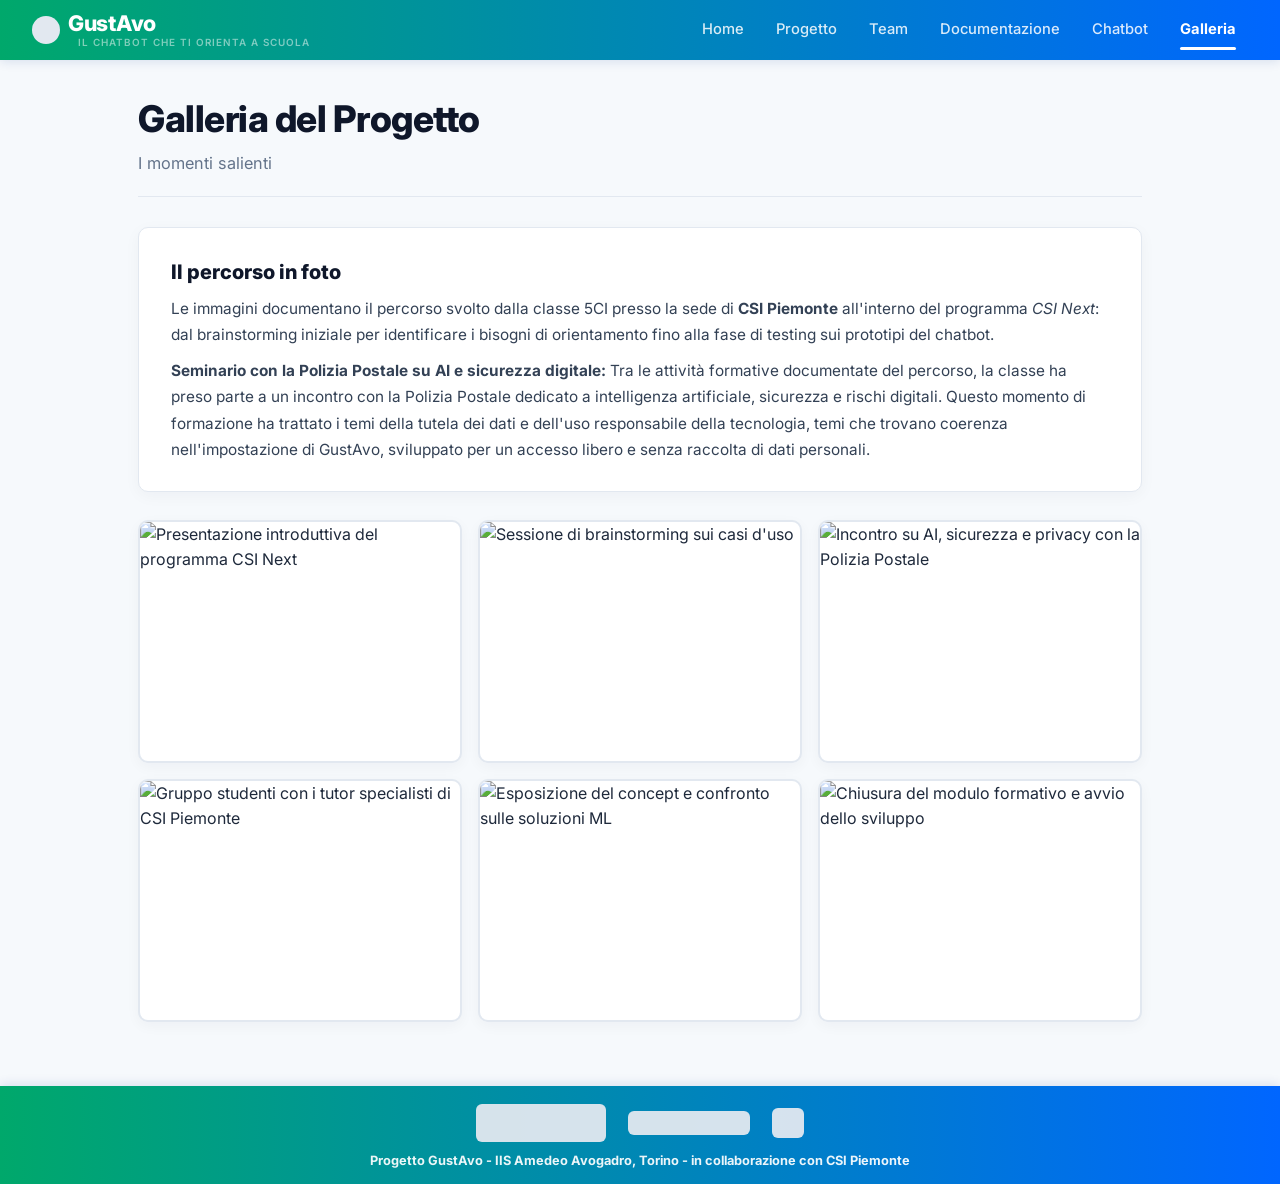
==== commit fd047c4f: "modifica TODO list e aggiunta skeleton ui" ====
--- a/galleria.html
+++ b/galleria.html
@@ -20,7 +20,9 @@
     <header>
         <nav class="navbar">
             <a href="index.html" class="logo-link">
-                <img src="assets/img/gustavo_icon.png" alt="Logo GustAvo" class="nav-logo-icon">
+                <span class="nav-logo-box skeleton">
+                    <img src="assets/img/gustavo_icon.png" alt="Logo GustAvo" class="nav-logo-icon">
+                </span>
                 <span class="logo-testo">
                     <span class="logo-nome">GustAvo</span>
                     <span class="logo-motto">Il chatbot che ti orienta a scuola</span>
@@ -43,7 +45,7 @@
 
         <!-- MENU MOBILE TOUCH-FRIENDLY -->
         <nav class="nav-mobile" id="navMobile" aria-hidden="true">
-            <a href="index.html">Home</a>
+            <a href="index.html">Home</a>   
             <a href="progetto.html">Progetto</a>
             <a href="team.html">Team</a>
             <a href="documentazione.html">Documentazione</a>
@@ -83,37 +85,37 @@
 
             <!-- GRIGLIA FOTO CON LIGHTBOX -->  
             <section class="gallery-editorial-grid">
-                <article class="gallery-card">
+                <article class="gallery-card skeleton">
                     <img src="assets/img/galleria/foto_galleria_1.jpg"
                         alt="Presentazione introduttiva del programma CSI Next" loading="lazy">
 
                 </article>
 
-                <article class="gallery-card">
+                <article class="gallery-card skeleton">
                     <img src="assets/img/galleria/foto_galleria_2.jpg" alt="Sessione di brainstorming sui casi d'uso"
                         loading="lazy">
 
                 </article>
 
-                <article class="gallery-card">
+                <article class="gallery-card skeleton">
                     <img src="assets/img/galleria/foto_galleria_3.jpg"
                         alt="Incontro su AI, sicurezza e privacy con la Polizia Postale" loading="lazy">
 
                 </article>
 
-                <article class="gallery-card">
+                <article class="gallery-card skeleton">
                     <img src="assets/img/galleria/foto_galleria_4.jpg"
                         alt="Gruppo studenti con i tutor specialisti di CSI Piemonte" loading="lazy">
 
                 </article>
 
-                <article class="gallery-card">
+                <article class="gallery-card skeleton">
                     <img src="assets/img/galleria/foto_galleria_5.jpg"
                         alt="Esposizione del concept e confronto sulle soluzioni ML" loading="lazy">
 
                 </article>
 
-                <article class="gallery-card">
+                <article class="gallery-card skeleton">
                     <img src="assets/img/galleria/foto_galleria_6.jpg"
                         alt="Chiusura del modulo formativo e avvio dello sviluppo" loading="lazy">
 
@@ -133,15 +135,15 @@
     <footer class="footer">
         <div class="container footer-container">
             <div class="footer-logos">
-                <a href="https://www.itisavogadro.it" target="_blank" rel="noopener noreferrer" class="footer-logo-link"
+                <a href="https://www.itisavogadro.it" target="_blank" rel="noopener noreferrer" class="footer-logo-link skeleton"
                     title="Istituto Tecnico Amedeo Avogadro — Torino">
                     <img src="assets/img/logo_avogadro.png" alt="Logo IIS Avogadro" class="footer-logo-avo">
                 </a>
-                <a href="https://avoprogetti.it" target="_blank" rel="noopener noreferrer" class="footer-logo-link"
+                <a href="https://avoprogetti.it" target="_blank" rel="noopener noreferrer" class="footer-logo-link skeleton"
                     title="Piattaforma AvoProgetti">
                     <img src="assets/img/logo_avoprogetti.jpeg" alt="Logo AvoProgetti" class="footer-logo-avoprogetti">
                 </a>
-                <a href="index.html" class="footer-logo-link" title="GustAvo Chatbot">
+                <a href="index.html" class="footer-logo-link skeleton" title="GustAvo Chatbot">
                     <img src="assets/img/gustavo_icon.png" alt="Logo GustAvo" class="footer-logo-gustavo">
                 </a>
             </div>
--- a/assets/css/style.css
+++ b/assets/css/style.css
@@ -73,6 +73,76 @@
 }
 
 /* --------------------------------------------------------------------------
+   Skeleton UI — Placeholder animato di caricamento immagini
+   -------------------------------------------------------------------------- */
+.skeleton {
+    position: relative;
+    overflow: hidden;
+}
+
+.skeleton:not(.loaded) {
+    background-color: #e2e8f0 !important;
+}
+
+.skeleton:not(.loaded)::before {
+    content: '';
+    position: absolute;
+    inset: 0;
+    transform: translateX(-100%);
+    background: linear-gradient(
+        90deg,
+        rgba(255, 255, 255, 0) 0%,
+        rgba(255, 255, 255, 0.65) 50%,
+        rgba(255, 255, 255, 0) 100%
+    );
+    animation: skeleton-shimmer 1.5s ease-in-out infinite;
+    z-index: 5;
+    pointer-events: none;
+}
+
+@keyframes skeleton-shimmer {
+    100% {
+        transform: translateX(100%);
+    }
+}
+
+.skeleton img {
+    transition: opacity 0.35s ease;
+}
+
+.skeleton:not(.loaded) img {
+    opacity: 0;
+}
+
+.skeleton.loaded img {
+    opacity: 1;
+}
+
+.nav-logo-box {
+    display: inline-flex;
+    align-items: center;
+    justify-content: center;
+    width: 28px;
+    height: 28px;
+    border-radius: 50%;
+    flex-shrink: 0;
+}
+
+.gallery-card.skeleton {
+    aspect-ratio: 4 / 3;
+}
+
+.hero-photo.skeleton {
+    aspect-ratio: 16 / 10;
+}
+
+.footer-logo-link.skeleton:not(.loaded) {
+    min-width: 32px;
+    min-height: 24px;
+    border-radius: var(--radius-sm);
+}
+
+/* --------------------------------------------------------------------------
    2. Variabili & Palette dell'Avogadro
    -------------------------------------------------------------------------- */
 :root {
